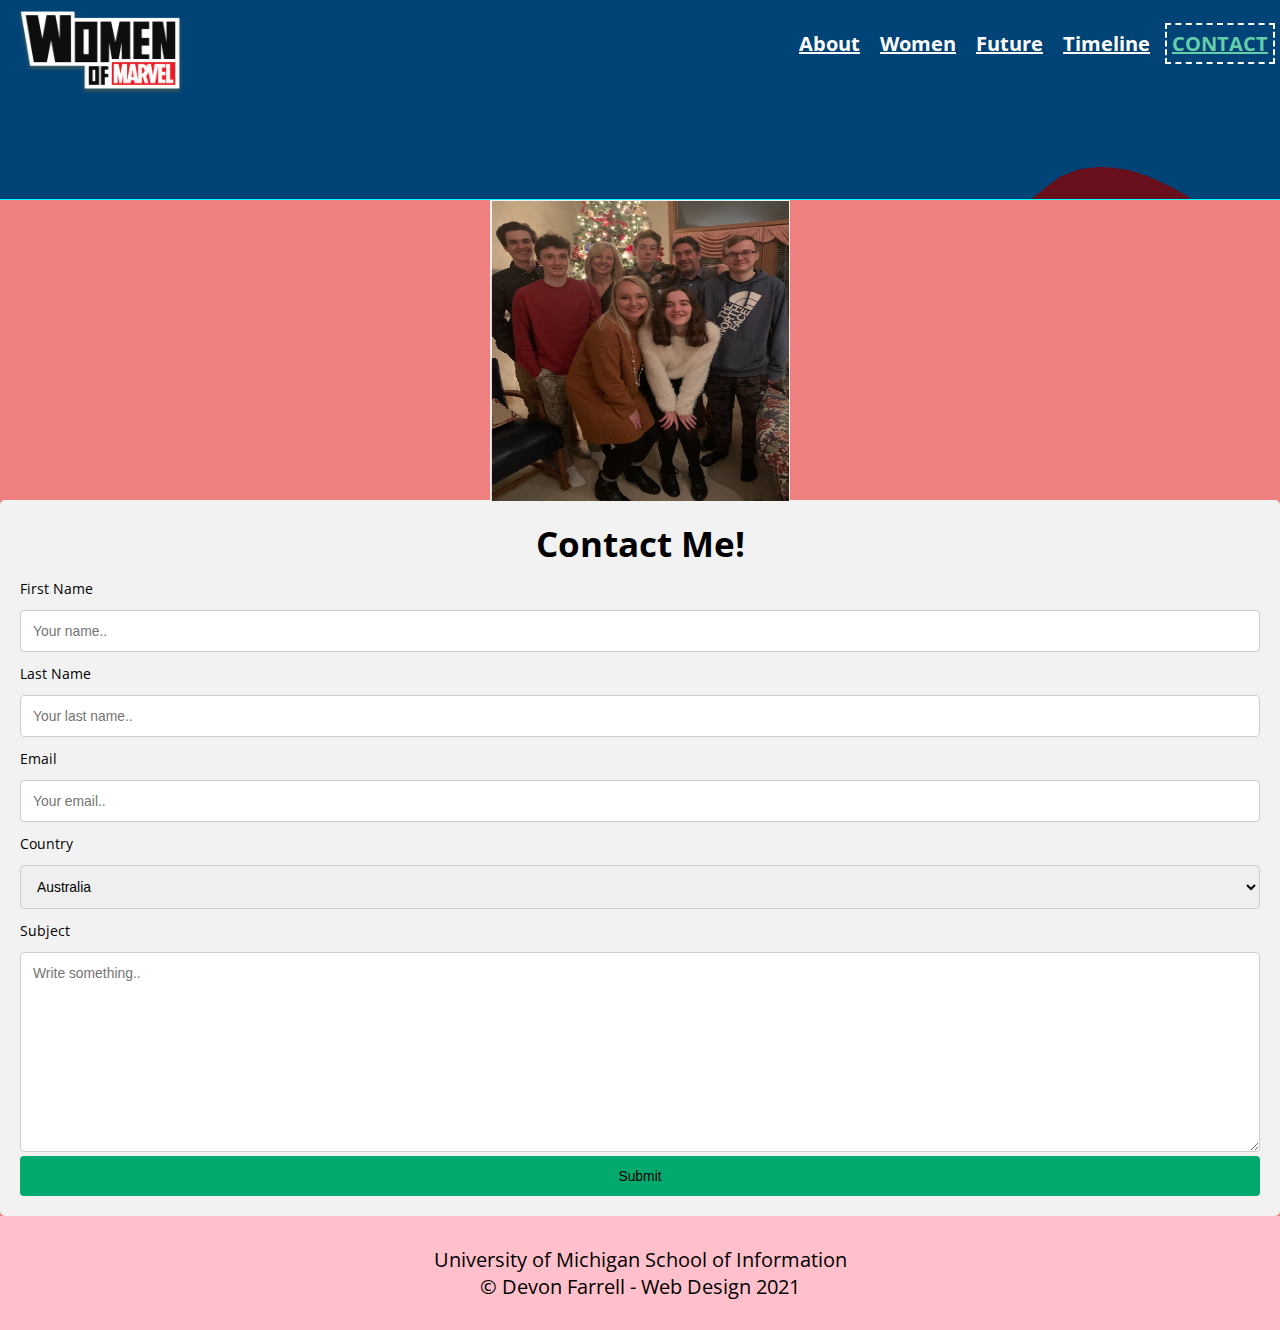
==== contact.html @ c6996f41 "Add files via upload" ====
<!DOCTYPE html>
<html lang="en">
<head>
	<meta charset="utf-8">
    <meta name="viewport" content="width=device-width, initial-scale=1.0">
	<link href="https://fonts.googleapis.com/css?family=Open+Sans"  rel="stylesheet">
    <link rel="shortcut icon" type="image/png" href="images/Women-of-the-MCU-25fzrrv-683x1024.jpeg"/>
    <link rel="stylesheet" type="text/css" href="css/html5reset.css">
	<link rel="stylesheet" type="text/css" href="css/style.css">

	<script async src="https://www.googletagmanager.com/gtag/js?id=295044932"></script>

    <script>
    window.dataLayer = window.dataLayer || [];
    function gtag(){dataLayer.push(arguments);}
    gtag('js', new Date());
    gtag('config', '295044932');
    </script>
    <title>Contact Form</title>

	<!-- tutorials used from: https://www.w3schools.com/howto/default.asp -->
</head>

<div class="skip"><a href="#skip">Skip to Main Content</a></div>
<body>
	<header>
	<img src="images/900x506_1.png" alt="Marvel Women Logo" id = "logo">

	<nav>
		<ul>
		  <li><a href="index.html">About</a></li>
		  <li><a href="women.html">Women</a></li>
		  <li><a href="future.html">Future</a></li>
		  <li><a href="timeline.html">Timeline</a></li>
		  <li class="current"><a href="contact.html">Contact</a></li>
		</ul>
	  </nav>

	 <title>Contact Page</title>

	</header>

	<main id="skip">


	<div class="flip-card">
		<div class="flip-card-inner">
		  <div class="flip-card-front">
			<img src="images/Screen Shot 2021-11-19 at 4.20.53 PM.png" alt="Personal Family Photo" style="width:300px;height:300px;">
		  </div>
		  <div class="flip-card-back">
			<h1>Devon Farrell</h1>
			<p>University of Michigan</p>
			<p>Master of Health Inforamtics Student</p>
		  </div>
		</div>
	  </div>

	<div class="container-2">
		<h1>Contact Me!</h1>
		<form action="https://formspree.io/f/xyylqrby"
		method="POST">
		  <div class="row-3">
			<div class="col-25">
			  <label for="fname">First Name</label>
			</div>
			<div class="col-75">
			  <input type="text" id="fname" name="firstname" placeholder="Your name..">
			</div>
		  </div>
		  <div class="row-3">
			<div class="col-25">
			  <label for="lname">Last Name</label>
			</div>
			<div class="col-75">
			  <input type="text" id="lname" name="lastname" placeholder="Your last name..">
			</div>
		  </div>
		  <div class="row-3">
			<div class="col-25">
			  <label for="email">Email</label>
			</div>
		  <div class="col-75">
			<input type="text" id="email" name="email" placeholder="Your email..">
		  </div>
		</div>
		  <div class="row-3">
			<div class="col-25">
			  <label for="country">Country</label>
			</div>
			<div class="col-75">
			  <select id="country" name="country">
				<option value="australia">Australia</option>
				<option value="canada">Canada</option>
				<option value="usa">USA</option>
			  </select>
			</div>
		  </div>
		  <div class="row-3">
			<div class="col-25">
			  <label for="subject">Subject</label>
			</div>
			<div class="col-75">
			  <textarea id="subject" name="subject" placeholder="Write something.." style="height:200px"></textarea>
			</div>
		  </div>
		  <div class="row-3">
			<input type="submit" value="Submit">
		  </div>
		</form>
	  </div>

	  <script>
		  function addListeners(parentClass){
    var focusableItems = ['a[href]', 'area[href]', 'input:not([disabled])', 'select:not([disabled])', 'textarea:not([disabled])', 'button:not([disabled])', '[tabindex="0"]'];
    for (i = 0, leni = focusableItems.length; i < leni; i++) {
        var focusableElements = document.querySelectorAll("." + parentClass + " " + focusableItems[i]);
        for (j = 0, lenj = focusableElements.length; j < lenj; j++) {
            focusableElements[j].addEventListener("focus", function() {
              document.querySelector("." + parentClass).classList.add("focus-within");
            });
            focusableElements[j].addEventListener("blur", function() {
              document.querySelector("." + parentClass).classList.remove("focus-within");
            });
        }
    }
}
addListeners("flip-card");
	  </script>

	  </main>

	<footer>
		<p>University of Michigan School of Information <br/>
		  &copy; Devon Farrell - Web Design 2021</p>
	  </footer>
</body>
</html>
---- css/style.css ----
body{
	background-color: lightcoral;
	font-size: 14px;
	/* margin: 0;
	padding: 0; */
	font-family: 'Open Sans', serif;
  }
  
img#logo{
	width: 200px;
	height: 100px;
}


.flip-box img{
	width: 500px;
	height: 200px;

}

p{
	font-size:20px;
	text-align: center;
	padding:10px;
}

.column-2 p{
	font-size: 16px;
}

.flip-box-back h2{
	font-size: 25px;
	font-weight: bold;
}

.flip-box-back p, .flip-box-back h2{
	padding: 10px;
}


h1, h2{
	text-align: center;
	font-weight: bold;
	font-size:35px;
  }

h3{
	  font-size: 25px;
  }

.card h2{
	  font-size:30px;
  }

li.current a{
	color: mediumaquamarine;
	text-transform: uppercase;
	border: 2px dashed white;
}


/* nav ul{
	list-style-type: none;
} */
  
nav li{
	display: inline;
	padding: 5px;
}
  
nav{
	padding: 25px 0;     
	text-align: left;
  }


nav a{
	color: white;
	font-weight: bold;
	text-decoration: underline;
	font-size: 20px;
	padding: 5px;
  }

 

.skip a{
    background: white;
    left: 0;
    padding: 6px;
    position: absolute;
    top: -40px;
    -webkit-transition: top 1s ease-out;
    transition: top 1s ease-out;
    z-index: 1;
  }

.skip a:focus{
    top: 20px;
    color: black;
    text-decoration-style: solid;
  }

header{
	background-color: blue;
	width: 100%;
	/* height: 100px; */
	border-bottom: 1px solid aqua;
	background-attachment: fixed; 
	background-position: center; 
	background-size: cover; 
	color: white;
	background-image: url("../images/High_resolution_wallpaper_background_ID_77700576541.jpeg");
	background-repeat: no-repeat;
  }

footer{
	  text-align: center;
	  background-color: pink;
	  padding: 20px;
  }

  /* moblie */

header{
	display: flex;
	flex-direction: column;
	align-items: center;
}
 
nav ul {
	display: flex;
	flex-direction: column;
	justify-content: space-between; 
} 

  /* Page One */

  .btn--block-2{
	background-color: goldenrod;
	border: 1px solid grey;
	border-radius: 1rem;
	color: black;
	text-align: center;
	padding: 0.5rem;
  }
  
  .btn--block {
	display: block;
	width: 100%;
  }
   
  .cards-index {
	display: flex;
	flex-wrap: wrap;
	list-style: none;
	margin: 5px;
	padding: 0;
  }
  
  .cards__item {
	display: flex;
	padding: 1rem;
   
  }
  
  .card-index {
	background-color: white;
	border: 1px solid aqua;
	border-radius: 0.25rem;
	box-shadow: 0 20px 40px -14px rgba(0,0,0,0.25);
	display: flex;
	flex-direction: column;
	overflow: hidden;
	
	}
  
  
  .card__content {
	display: flex;
	flex: 1 1 auto;
	flex-direction: column;
	padding: 1rem;
  }
  
.card__image {
	background-position: center center;
	background-repeat: no-repeat;
	background-size: cover;
	border-top-left-radius: 0.25rem;
	border-top-right-radius: 0.25rem;
	filter: contrast(70%);
	filter: saturate(180%);
	overflow: hidden;
	position: relative;
	transition: filter 0.5s cubic-bezier(.43,.41,.22,.91);
   
  }
  
  
.card__title {
	color: gray;
	font-size: 1.25rem;
	font-weight: 300;
	letter-spacing: 2px;
	text-transform: uppercase;
  }
  
  .card__text {
	flex: 1 1 auto;
	font-size: 0.875rem;
	line-height: 1.5;
	margin-bottom: 1.25rem;
  }
  

.grid {
	position: relative;
	display: grid;
	grid-template-columns: 1.167fr 0.45fr .225fr 0.3fr 0.8fr;
	grid-template-rows: 0.44fr 0.1875fr 0.4fr .9fr;
	grid-gap: var(--gutter);
  } 
 
  .grid {
    grid-template-columns: 1fr;
  }
  /* .grid figure {
    grid-column-end: div 1!important;
    grid-row: auto!important;
  }  */
  
  .grid figure {
	overflow: hidden;
	background: var(--main-color);
	position: relative;
	opacity: 0;
	transition: .2s;
  
	/* Fix for Safari 10 */
	display: flex;
	flex-direction: column;
  }
  
  .grid figure img {
	vertical-align: middle;
	width: 100%;
	height: 100%;
	object-fit: cover;
	transition: .2s;
	will-change: transform;
	clip-path:
	  polygon(
		var(--border-width) var(--border-width),
		calc(100% - var(--border-width)) var(--border-width),
		calc(100% - var(--border-width)) calc(100% - var(--border-width)),
		var(--border-width) calc(100% - var(--border-width))
	  );
  
	/* Fix for Safari 10 */
	flex-grow: 1;
  }
  
  /* figure:hover img {
	/*transform: scale(.995);*/
  /* } */ 
  
  /* ========= LAYOUT AND CLIP-PATH ======== */
  
  .grid figure:nth-child(1) {
	grid-column: 1 / 2;
	grid-row: 1 / 3;
	clip-path: polygon(0 0, 100% 0, 100% 66%, 0% 85%);
  }
  .grid figure:nth-child(1) img {
	clip-path:
	  polygon(
		var(--border-width) var(--border-width),
		calc(100% - var(--border-width)) var(--border-width),
		calc(100% - var(--border-width)) calc(66% - var(--border-width)),
		var(--border-width) calc(85% - var(--border-width))
	  );
	/*min-height: 30.5vw;*/
  }
  
  .grid figure:nth-child(2) {
	grid-column: 2 / 4;
	grid-row: 1 / 3;
  }
  
  .grid figure:nth-child(3) {
	grid-column: 4 / 6;
	grid-row: 1 / 2;
  }
  
  .grid figure:nth-child(4) {
	grid-column: 1 / 2;
	grid-row: 2 / 4;
	clip-path: polygon(0 22%, 100% 4px, 100% 100%, 0% 100%);
  }
  .grid figure:nth-child(4) img {
	clip-path:
	  polygon(
		var(--border-width) calc(22% + var(--border-width)),
		calc(100% - var(--border-width)) 7px,
		calc(100% - var(--border-width)) calc(100% - var(--border-width)),
		var(--border-width) calc(100% - var(--border-width))
	  );
  }
  
  .grid figure:nth-child(5) {
	grid-column: 2 / 4;
	grid-row: 3 / 4;
  }
  
  .grid figure:nth-child(6) {
	grid-column: 4 / 6;
	grid-row: 2 / 4;
  }
  
  .grid figure:nth-child(7) {
	grid-column: 1 / 2;
	grid-row: 4 / 5;
  }
  
  .grid figure:nth-child(8) {
	grid-column: 2 / 3;
	grid-row: 4 / 5;
	clip-path: polygon(
	  0 0,
	  100% 0,
	  88% 100%,
	  0% 100%
	);
	/*width: 115%;*/
	width: calc(100% + var(--gutter));
  }
  .grid figure:nth-child(8) img {
	clip-path:
	  polygon(
		var(--border-width) var(--border-width),
		calc(100% - var(--border-width)) var(--border-width),
		calc(88% - var(--border-width)) calc(100% - var(--border-width)),
		var(--border-width) calc(100% - var(--border-width))
	  );
  }
  
  .grid figure:nth-child(9) {
	grid-column: 3 / 5;
	grid-row: 4 / 5;
	clip-path: polygon(12% 0, 100% 0, 100% 100%, 0% 100%);
  }
  .grid figure:nth-child(9) img {
	clip-path:
	  polygon(
		calc(12% + var(--border-width)) var(--border-width),
		calc(100% - var(--border-width)) var(--border-width),
		calc(100% - var(--border-width)) calc(100% - var(--border-width)),
		var(--border-width) calc(100% - var(--border-width))
	  );
  }
  
  /* ======= CAPTION ======= */
  
  .grid figcaption {
	position: absolute;
	bottom: 0;
	left: 0;
	width: 100%;
	text-align: center;
	z-index: 2;
  }
  .grid figure:nth-child(1) figcaption {
	bottom: 15%;
	height: 17%;
	text-align: left;
	padding-left: 5%;
  }
  
  .grid figcaption h3 {
	font-weight: 700;
	color: #fdfdfd;
	margin-left: 10px;
	font-size: calc(.5em + 1.7vw);
	line-height: 1;
  }
  
  /* Caption effect */
  
  figure:hover figcaption div {
	transform: none;
  }
  
  figure:hover figcaption:before,
  figure:hover figcaption:after {
	transform: scaleY(1);
  }
  
  figcaption:before,
  figcaption:after {
	content: '';
	position: absolute;
	bottom: 0;
	left: 0;
	width: 100%;
	background: rgba(237, 28, 36, 0.4);
	height: 150%;
	transition: .3s;
	transform: scaleY(0);
	transform-origin: bottom;
	z-index: -1;
  }
  
  figcaption:before {
	clip-path: polygon(0% 0%, 100% 15%, 100% 100%, 0% 100%);
  }
  
  figcaption:after {
	height: 120%;
	background: rgba(237, 28, 36, 0.5);
	clip-path: polygon(0% 15%, 100% 0%, 100% 100%, 0% 100%);
  }
  
  figcaption div {
	margin: 0;
	transition: .3s transform;
	will-change: transform;
	backface-visibility: hidden;
  }
  
  figcaption > div {
	overflow: hidden;
	display: inline-block;
	transform: translateY(100%);
  }
  
  figcaption > div div {
	transform: translateY(-100%);
	display: inline-block;
  }
  
  /* ========= COPYRIGHT ========= */
  
  .copyright {
	color: var(--main-color);
	text-transform: uppercase;
	position: absolute;
	bottom: 0;
	right: -1.9vw;
	writing-mode: vertical-rl;
	font-size: 1.5vw;
  }
  
  /* writing-mode doesn't rotate the copyright symbol */
  .copyright:before {
	content: '\00a9';
	display: inline-block;
	transform: rotate(90deg);
  }

  :root {
	--main-color: #00FFFF;
	--border-width: .24vw;
	--gutter: 2vw;
  }

 

  
/* Page Three */

*, *::before, *::after {
	box-sizing: border-box;
  }
  
  body .container-5 {
	margin: 0;
	color: #fff;
	background-color: lightgray;
	font: 0/1 'Oswald', sans-serif;
	text-align: center;
  }
  
  .container-5 {
	margin: 0 auto;
	padding: 20px 5px;
  }
  
  .container-5 h1 {
	margin: 0 5px 15px;
	font-size: 45px;
	line-height: 1.2;
	text-transform: uppercase;
	text-shadow: 0 0 20px #000;
  }
  
  .marvel {
	color: #c00;
  }
  
  .container-5 input {
	position: absolute;
	left: -9999px;
  }
  
  .container-5 label {
	display: inline-block;
	position: relative;
	width: 200px;
	margin: 5px;
	padding: 10px 10px 10px 38px;
	background-color: #000;
	font-size: 18px;
	white-space: nowrap;
	cursor: pointer;
  }
  
  .container-5 label::before {
	content: '';
	display: block;
	position: absolute;
	top: 10px;
	left: 10px;
	width: 18px;
	height: 18px;
	border: 2px solid #fff;
	background-color: #444;
  }
  
  .container-5 input:focus + label{ 
	outline: 1px solid #fff;
  }

  
  .container-5 input:checked + label::before{
	background-color: #c00;
  }

  
  /* width is controlled here and in media queries to ensure that there's always an even number of columns (prevents orphans) */
  .characters {
	display: inline-block;
	width: 240px;
	list-style-type: none;
	margin: 15px -5px 0;
	padding: 0;
  }

  .characters {
    width: 480px;
  }
  
  .characters li {
	display: inline-block;
	position: relative;
	margin: 10px;
	padding: 0;
	width: 100px;
	height: 100px;
  }
  
  .characters h2 {
	display: none;
	position: absolute;
	z-index: 2;
	top: 70px;
	left: 0px;
	right: 0px;
	margin: 0;
	padding: 4px;
	border: 1px solid #fff;
	color: #fff;
	background-color: #000;
	font-size: 14px;
	font-weight: normal;
  }
  
  .characters img {
	width: 100px;
	height: 100px;
	border: 4px solid #fff;
	border-radius: 50%;
	background-color: #fff;
	box-shadow: 0 0 20px #000;
	opacity: .25;
	transform: scale(.5);
  }
  
  #original:checked ~ .characters [data-teams~="original"] h2,
  #force:checked ~ .characters [data-teams~="force"] h2,
  #factor:checked ~ .characters [data-teams~="factor"] h2,
  #hellfire:checked ~ .characters [data-teams~="hellfire"] h2 {
	display: block;
  }
  
  #original:checked ~ .characters [data-teams~="original"] img,
  #force:checked ~ .characters [data-teams~="force"] img,
  #factor:checked ~ .characters [data-teams~="factor"] img,
  #hellfire:checked ~ .characters [data-teams~="hellfire"] img {
	animation: avatar .3s forwards;
  }
  
  /* fade in and expand image to full size, with a slight bounce */
  @keyframes avatar {
	70% {
	  opacity: 1;
	  transform: scale(1.1);
	}
	100% {
	  opacity: 1;
	  transform: scale(1);
	}
  }

.slideshow-container {
	position: relative;
	background: #f1f1f1f1;
  }
  
 
.mySlides {
	display: none;
	padding: 80px;
	text-align: center;
  }
  
  
.prev, .next {
	cursor: pointer;
	position: absolute;
	top: 50%;
	width: auto;
	margin-top: -30px;
	padding: 16px;
	color: #888;
	font-weight: bold;
	font-size: 20px;
	border-radius: 0 3px 3px 0;
	user-select: none;
  }
  
  
.next {
	position: absolute;
	right: 0;
	border-radius: 3px 0 0 3px;
  }
  

.prev:hover, .next:hover {
	background-color: rgba(0,0,0,0.8);
	color: white;
  }
  
.dot-container {
	text-align: center;
	padding: 20px;
	background: #ddd;
  }
  
.dot {
	cursor: pointer;
	height: 15px;
	width: 15px;
	margin: 0 2px;
	background-color: #bbb;
	border-radius: 50%;
	display: inline-block;
	transition: background-color 0.6s ease;
  }
  
.active, .dot:hover {
	background-color: #717171;
  }
  
q {
	font-style: italic;
}
  

.author {
	color: cornflowerblue;
}

.character{
	display: grid;
}


.column-2 {
	float: left;
	width: 50%;
	padding: 10px;
	background-color: white;
  }
  
.row-2:after {
	content: "";
	display: table;
	clear: both;
  }
  
* {
	box-sizing: border-box;
  }

button {
	height: 4em;
	width:130px;
	padding: 1.5em auto;
	margin: 1em auto;
	background-color:#f1f2ec;
	border: none;
	border-radius: 3px;
	color: black;
	text-transform: uppercase;
	letter-spacing: 0.5em;
	transition: all 0.2s cubic-bezier(.4,0,.2,1); 
	
}


  
  /* Page Two */


.container-4 {
	display: flex;
	flex-wrap: wrap;
	max-width: 800px;
	margin: 0 auto;
}

.single-box, .box-right {
	display: flex;
	flex-wrap: nowrap;
	justify-content: center;
	width: 100%;
}
.date-area {
	display: flex;
	background: linear-gradient(to right, #e7e7e7 45%, #000 45%, #000 45%, #e7e7e7 50%);
	order: 2;
	text-align: center;
	color: black;
	font-size: 28px;
	flex-basis: 100px;
}

.date-area>span {
	font-size: 20px;
	line-height: 70px;
	margin: auto;
	background: #14b6c1;
	width: 70px;
	height: 70px;
	border-radius: 50%;
}
.content-4 {
	text-align: center;
	padding: 20px;
	border-radius: 25px;
	color: black;
	order: 3;
	width: 80%;
	padding-left: 10px;
	background: #fff;
}
.content-4 {
	margin-bottom: 3%;
}

.content-4 h2 {
	margin: 0;
	font-size: 14px;
	text-transform: uppercase;
}
.content-4 h3 {
	margin: 5px;
	font-size: 14px;
	color: #000;
}


  /* Women Page */
  
.card {
	box-shadow: 0 4px 8px 0 rgba(0, 0, 0, 0.2); 
	padding: 16px;
	text-align: center;
	background-color: #f1f1f1;
  }



.cards h2{
	font-size: 20px;
}

.cards p{
	font-size: 16px;
}

.cards {
	max-width: 1200px;
	margin: 0 auto;
	display: grid;
	grid-gap: 1rem;
	padding:10px;
	align-self:center;
  }



  /* Contact Form Page */

.flip-card {
	display: flex;
	background-color: transparent;
	width: 300px;
	height: 300px;
	border: 1px solid #f1f1f1;
	perspective: 1000px; /* Remove this if you don't want the 3D effect */
	margin: auto;
	justify-content: center;
  }

  div.flip-card-front img{
	  width: 300px;
	  height: 300px;
  }
  
  .flip-card-inner {
	position: relative;
	width: 100%;
	height: 100%;
	text-align: center;
	transition: transform 0.8s;
	transform-style: preserve-3d;
  }
  
 
  .flip-card:hover .flip-card-inner {
	transform: rotateY(180deg);
  }

  .flip-card:focus-within .flip-card-inner {
	transform: rotateY(180deg);
  }
  

  .flip-card-front, .flip-card-back {
	position: absolute;
	width: 100%;
	height: 100%;
	-webkit-backface-visibility: hidden; /* Safari */
	backface-visibility: hidden;
  }
  
  .flip-card-front {
	background-color: #bbb;
	color: black;
  }
  
  .flip-card-back {
	background-color: lightblue;
	color: black;
	transform: rotateY(180deg);
  }




  input[type=text], select, textarea{
	width: 100%;
	padding: 12px;
	border: 1px solid #ccc;
	border-radius: 4px;
	box-sizing: border-box;
	resize: vertical;
  }
  

  label {
	padding: 12px 12px 12px 0;
	display: inline-block;
  }
  
  input[type=submit] {
	background-color: #04AA6D;
	color: black;
	padding: 12px 20px;
	border: none;
	border-radius: 4px;
	cursor: pointer;
	float: right;
  }
  

  .container-2 {
	border-radius: 5px;
	background-color: #f2f2f2;
	padding: 20px;
  }
  
 
  .col-25 {
	float: left;
	width: 25%;
	margin-top: 6px;
  }
  

  .col-75 {
	float: left;
	width: 75%;
	margin-top: 6px;
  }
  
  .row-3:after {
	content: "";
	display: table;
	clear: both;
  }

  .col-25, .col-75, input[type=submit] {
    width: 100%;
    margin-top: 0;
  }

  /* animation page */


#logo{
	animation-name: logo;
	animation-duration: 5s;
  }

@keyframes logo{
	from {opacity: 0.0; width: 50px;}
	to {opacity: 1.0; width: 200px;} 
  }	 

  

@media screen and (min-width:600px) { 

	img{
		height: 200px;
		width:100%
	}


	div .card{
		/* height: 550px; */
		height: 100%;
		border: 2px solid aqua;
	}


	div .column {
	  grid-column: 2;
	  width: 50%;
	  padding-top: 20px;
	  margin-bottom: 20px;
	}

	
	  header {
		display: flex;
		flex-direction: row;
		align-items: start;
		justify-content: space-between;
		top: 0;
		width: 100%;
		height: 200px;
		/* width: 100%;
		position: fixed; */
	  }

	nav ul{
		display: flex;
		flex-direction: row;
	  }

	.cards {
		grid-template-columns: repeat(2, 1fr);
	}

	.cards__item{
		width:50%;
		
	}

	.cards_item::before {
		padding-top: 66.6%;
	  }

	.content-4, .custom {
		width: 40%;
	}
	.box-right .content-4 {
		order: 1;
		padding-right: 10px;
		border-radius: 25px;
	}
	.box-right .custom {
		order: 3;
	}

	.characters {
		width: 720px;
	  }
	
	.container-5 h1 {
		font-size: 60px;
	
	}

	.grid{
		grid-template-columns: 1.167fr 0.45fr .225fr 0.3fr 0.8fr;
	grid-template-rows: 0.44fr 0.1875fr 0.4fr .9fr;
	}

	/* .grid {
		grid-template-columns: 1fr 1fr;
		grid-template-rows: 200px;
		grid-auto-rows: 200px;
	  } 
		.grid figure {
		grid-column: auto!important;
		grid-row: auto!important;
		clip-path: unset!important;
	  }
	 
	  .grid figure:nth-child(2),
	  .grid figure:nth-child(8),
	  .grid figure:nth-child(9),
	  .grid figure:nth-child(10) {
		grid-row: auto / span 2 !important;
		width: auto;
	  }   */

}
	

@media screen and (min-width: 850px) { 
	img{
		height: 200px; 
		width:100%;
	}


	div .card{
		height: 100%;
		border: 2px solid aqua;
	}

	div .column {
	  width: 50%;
	  padding-top: 20px;
	  margin-bottom: 20px;
	}

	header {
		display: flex;
		flex-direction: row;
		align-items: start;
		justify-content: space-between;
		top: 0;
		width: 100%;
		/* width: 100%;
		position: fixed; */
	  }

	  .nav ul{
		display: flex;
		flex-direction: row;
	  }

	  .cards {
		  grid-template-columns: repeat(3, 1fr);
  		}


	.cards_item::before {
		padding-top: 66.6%; 
	  }

	
	.cards__item{
		width:50%;
		
	}

	.cards__image{
		width:100%;
		
	}

	.cards_item::before {
		padding-top: 66.6%;
	  }

	.content-4, .custom {
		width: 40%;
	}
	.box-right .content-4 {
		order: 1;
		padding-right: 10px;
		border-radius: 25px;
	}
	.box-right .custom {
		order: 3;
	}

	.characters {
		width: 960px;
	  }

	.grid figure:nth-child(1) figcaption {
		padding-left: 0;
		height: 40px;
	  }

	





}

@media screen and (prefers-reduced-motion: reduce){

	#logo{
		animation: none;
	  }

	.flip-card-inner {
        transition: transform none;
    }

}
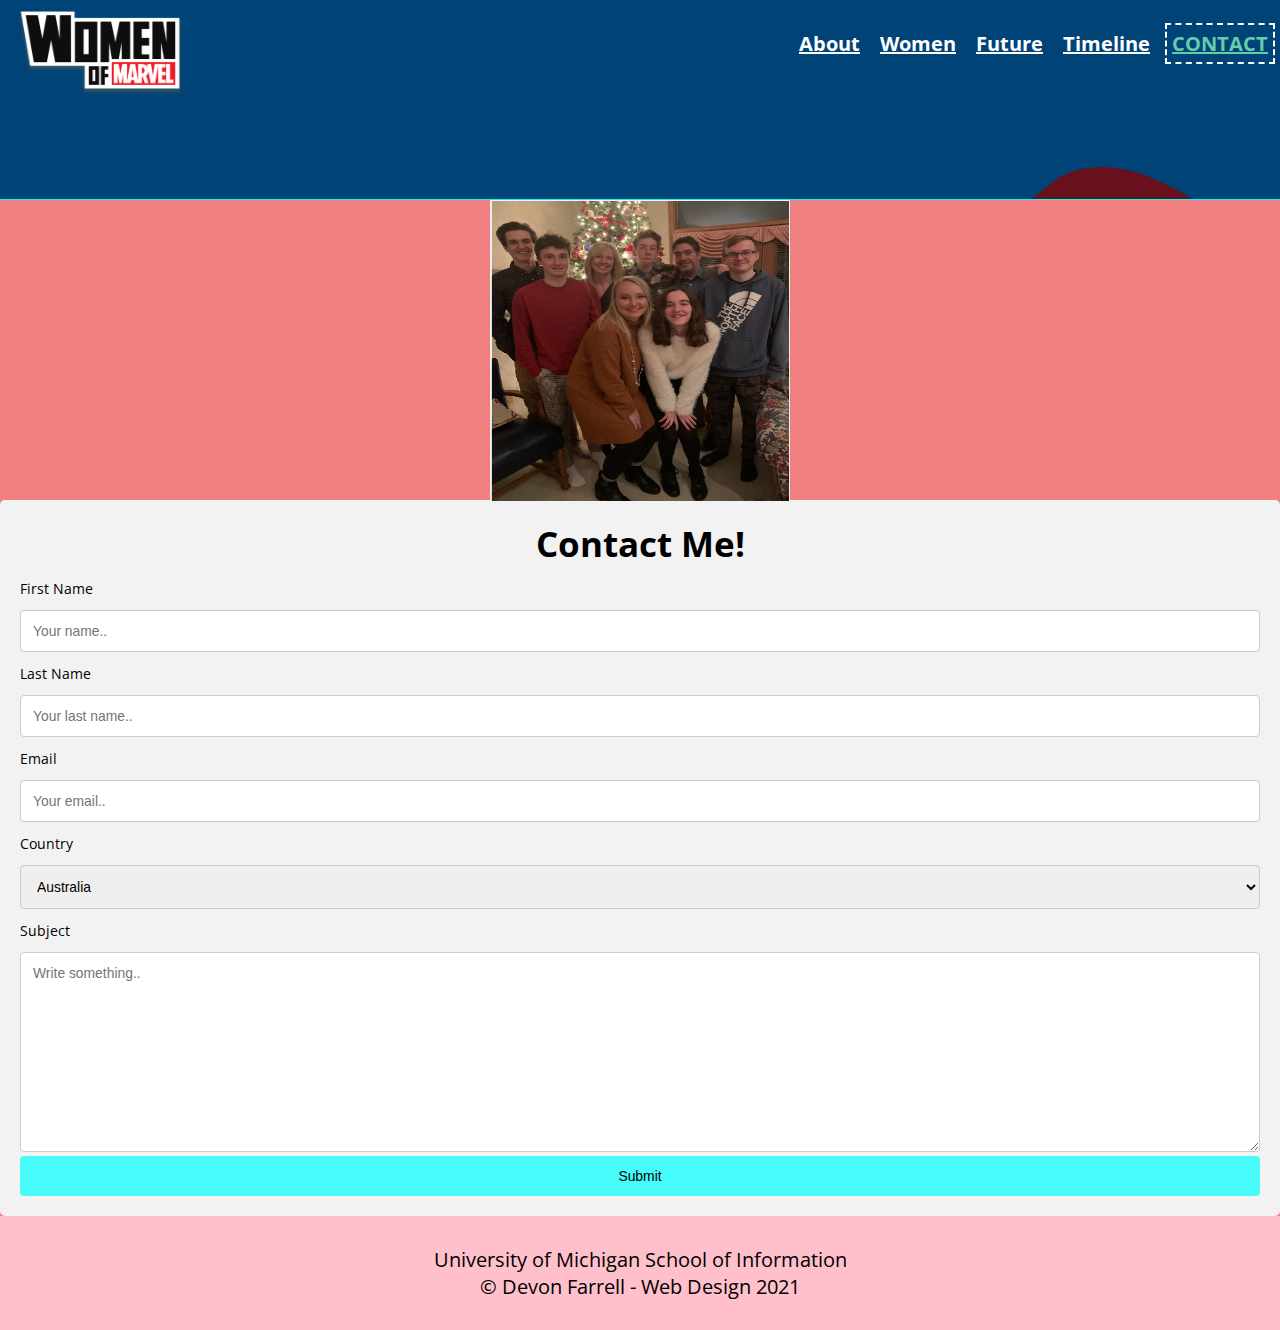
==== commit 1fa564b7: "Add files via upload" ====
--- a/contact.html
+++ b/contact.html
@@ -7,16 +7,15 @@
     <link rel="shortcut icon" type="image/png" href="images/Women-of-the-MCU-25fzrrv-683x1024.jpeg"/>
     <link rel="stylesheet" type="text/css" href="css/html5reset.css">
 	<link rel="stylesheet" type="text/css" href="css/style.css">
+<!-- Global site tag (gtag.js) - Google Analytics -->
+<script async src="https://www.googletagmanager.com/gtag/js?id=G-ZWG36BC7F6"></script>
+<script>
+  window.dataLayer = window.dataLayer || [];
+  function gtag(){dataLayer.push(arguments);}
+  gtag('js', new Date());
 
-	<script async src="https://www.googletagmanager.com/gtag/js?id=295044932"></script>
-
-    <script>
-    window.dataLayer = window.dataLayer || [];
-    function gtag(){dataLayer.push(arguments);}
-    gtag('js', new Date());
-    gtag('config', '295044932');
-    </script>
-    <title>Contact Form</title>
+  gtag('config', 'G-ZWG36BC7F6');
+</script>
 
 	<!-- tutorials used from: https://www.w3schools.com/howto/default.asp -->
 </head>
@@ -43,7 +42,7 @@
 	<main id="skip">
 
 
-	<div class="flip-card">
+	<div class="flip-card" tabindex="0">
 		<div class="flip-card-inner">
 		  <div class="flip-card-front">
 			<img src="images/Screen Shot 2021-11-19 at 4.20.53 PM.png" alt="Personal Family Photo" style="width:300px;height:300px;">
--- a/css/style.css
+++ b/css/style.css
@@ -379,11 +379,11 @@
   }
   
   .grid figcaption h3 {
-	font-weight: 700;
-	color: #fdfdfd;
-	margin-left: 10px;
+	font-weight: 400;
+	color:  red;
+	margin-bottom: 5px;
 	font-size: calc(.5em + 1.7vw);
-	line-height: 1;
+	/* line-height: 0.3;  */
   }
   
   /* Caption effect */
@@ -404,7 +404,7 @@
 	bottom: 0;
 	left: 0;
 	width: 100%;
-	background: rgba(237, 28, 36, 0.4);
+	background: white;
 	height: 150%;
 	transition: .3s;
 	transform: scaleY(0);
@@ -418,7 +418,7 @@
   
   figcaption:after {
 	height: 120%;
-	background: rgba(237, 28, 36, 0.5);
+	background: rgb(0,0,0, 0.7);
 	clip-path: polygon(0% 15%, 100% 0%, 100% 100%, 0% 100%);
   }
   
@@ -440,27 +440,9 @@
 	display: inline-block;
   }
   
-  /* ========= COPYRIGHT ========= */
-  
-  .copyright {
-	color: var(--main-color);
-	text-transform: uppercase;
-	position: absolute;
-	bottom: 0;
-	right: -1.9vw;
-	writing-mode: vertical-rl;
-	font-size: 1.5vw;
-  }
-  
-  /* writing-mode doesn't rotate the copyright symbol */
-  .copyright:before {
-	content: '\00a9';
-	display: inline-block;
-	transform: rotate(90deg);
-  }
 
   :root {
-	--main-color: #00FFFF;
+	--main-color: white;
 	--border-width: .24vw;
 	--gutter: 2vw;
   }
@@ -476,8 +458,8 @@
   
   body .container-5 {
 	margin: 0;
-	color: #fff;
-	background-color: lightgray;
+	color: white;
+	background-color: white;
 	font: 0/1 'Oswald', sans-serif;
 	text-align: center;
   }
@@ -491,13 +473,14 @@
 	margin: 0 5px 15px;
 	font-size: 45px;
 	line-height: 1.2;
+	color: black;
 	text-transform: uppercase;
-	text-shadow: 0 0 20px #000;
-  }
-  
-  .marvel {
-	color: #c00;
-  }
+	text-shadow: 0 0 20px aqua;
+  }
+  
+  /* .marvel {
+	color: magenta;
+  } */
   
   .container-5 input {
 	position: absolute;
@@ -525,7 +508,7 @@
 	width: 18px;
 	height: 18px;
 	border: 2px solid #fff;
-	background-color: #444;
+	background-color: white;
   }
   
   .container-5 input:focus + label{ 
@@ -541,15 +524,15 @@
   /* width is controlled here and in media queries to ensure that there's always an even number of columns (prevents orphans) */
   .characters {
 	display: inline-block;
-	width: 240px;
+	width: 100px;
 	list-style-type: none;
 	margin: 15px -5px 0;
 	padding: 0;
   }
 
   .characters {
-    width: 480px;
-  }
+    width: 400px;
+  } 
   
   .characters li {
 	display: inline-block;
@@ -577,7 +560,7 @@
   }
   
   .characters img {
-	width: 100px;
+	width: 100px;  
 	height: 100px;
 	border: 4px solid #fff;
 	border-radius: 50%;
@@ -790,6 +773,7 @@
 	padding: 16px;
 	text-align: center;
 	background-color: #f1f1f1;
+	border: 1px solid aqua;
   }
 
 
@@ -841,16 +825,16 @@
   }
   
  
-  .flip-card:hover .flip-card-inner {
-	transform: rotateY(180deg);
-  }
-
-  .flip-card:focus-within .flip-card-inner {
-	transform: rotateY(180deg);
-  }
-  
-
-  .flip-card-front, .flip-card-back {
+  
+.flip-card:hover .flip-card-inner,
+.flip-card:focus-within .flip-card-inner,
+.flip-card:active .flip-card-inner,
+.flip-card:focus .flip-card-inner {
+  transform: rotateY(180deg);
+}
+
+
+.flip-card-front, .flip-card-back {
 	position: absolute;
 	width: 100%;
 	height: 100%;
@@ -888,7 +872,8 @@
   }
   
   input[type=submit] {
-	background-color: #04AA6D;
+	background-color: rgb(0,255,255, 0.7)	
+	;
 	color: black;
 	padding: 12px 20px;
 	border: none;
@@ -929,7 +914,7 @@
     margin-top: 0;
   }
 
-  /* animation page */
+  /* animation */
 
 
 #logo{
@@ -948,7 +933,7 @@
 
 	img{
 		height: 200px;
-		width:100%
+		width:100%;
 	}
 
 
@@ -1012,6 +997,10 @@
 	.characters {
 		width: 720px;
 	  }
+
+	  .characters img {
+		width: 100px;
+	  }
 	
 	.container-5 h1 {
 		font-size: 60px;
@@ -1048,7 +1037,7 @@
 @media screen and (min-width: 850px) { 
 	img{
 		height: 200px; 
-		width:100%;
+		width: 100%;
 	}
 
 
@@ -1095,7 +1084,7 @@
 	}
 
 	.cards__image{
-		width:100%;
+		width: 80%;
 		
 	}
 
@@ -1119,6 +1108,10 @@
 		width: 960px;
 	  }
 
+	.characters img {
+		width: 100px;
+	  }
+
 	.grid figure:nth-child(1) figcaption {
 		padding-left: 0;
 		height: 40px;
@@ -1142,6 +1135,14 @@
         transition: transform none;
     }
 
+	#original:checked ~ .characters [data-teams~="original"] img,
+	#force:checked ~ .characters [data-teams~="force"] img,
+	#factor:checked ~ .characters [data-teams~="factor"] img,
+	#hellfire:checked ~ .characters [data-teams~="hellfire"] img {
+		animation: none;
+		opacity: 100%;
+	}
+
 }
 
 	